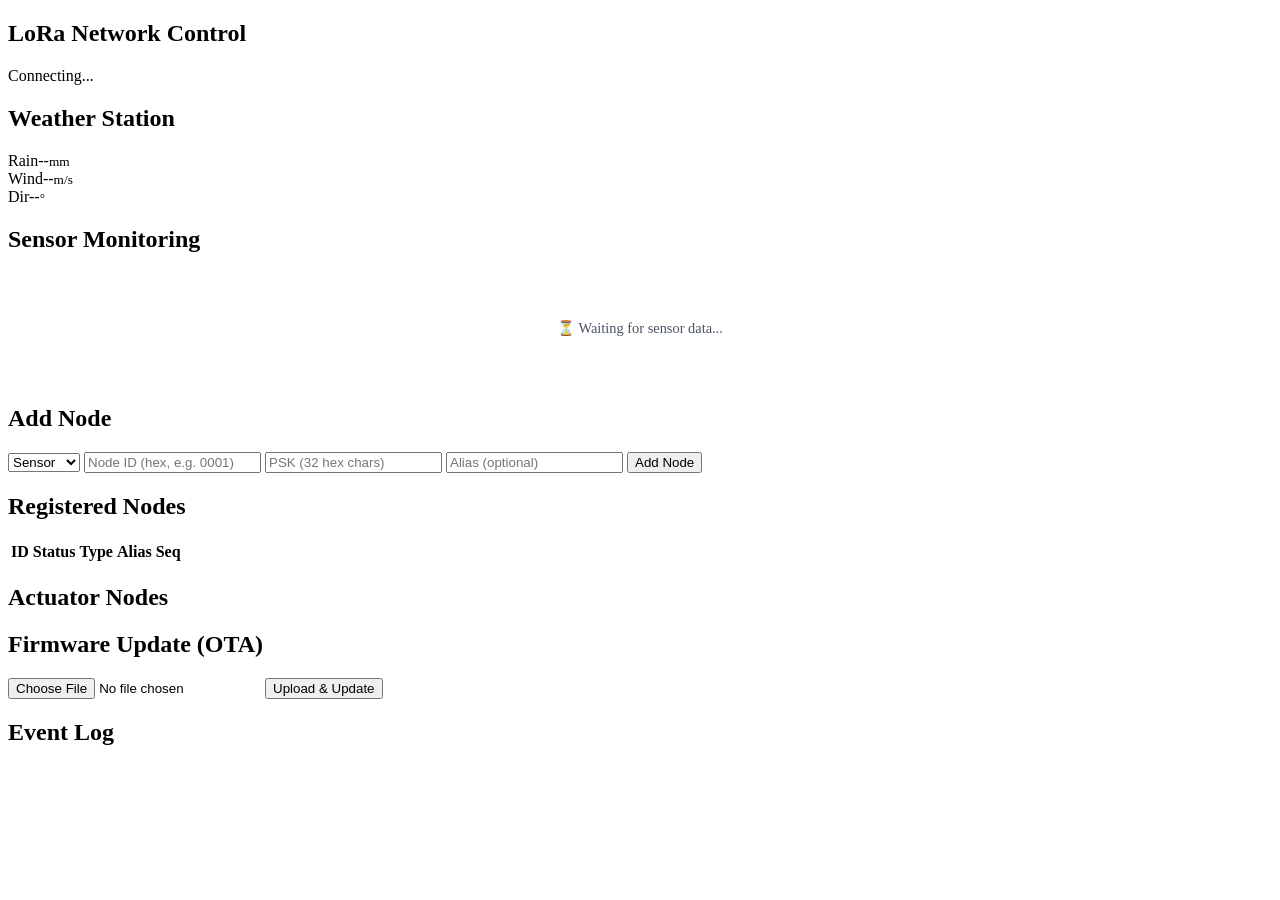
==== data/index.html @ 75453514 "Add remove sensor feature: NodeManager::remove(), WebSocket remove_node handler, dashboard Remove bu" ====
<!DOCTYPE html>
<html lang="en">
<head>
<meta charset="UTF-8">
<meta name="viewport" content="width=device-width, initial-scale=1.0">
<title>LoRa Network Dashboard</title>
<link rel="stylesheet" href="/style.css">
</head>
<body>
<nav>
  <h1>LoRa Network Control</h1>
  <span id="health-status">Connecting...</span>
</nav>
<main>
  <section id="weather">
    <h2>Weather Station</h2>
    <div class="grid-3">
      <div class="card"><label>Rain</label><span id="rain">--</span><small>mm</small></div>
      <div class="card"><label>Wind</label><span id="wind">--</span><small>m/s</small></div>
      <div class="card"><label>Dir</label><span id="wind-dir">--</span><small>°</small></div>
    </div>
  </section>

  <section id="sensors">
    <h2>Sensor Monitoring</h2>
    <div id="sensor-cards"><div id="sensor-placeholder" style="text-align:center;padding:3rem;color:#4a5466;font-size:.9rem">⏳ Waiting for sensor data...</div></div>
  </section>

  <section id="provisioning">
    <h2>Add Node</h2>
    <form id="provision-form">
      <select id="p-type" required>
        <option value="sensor">Sensor</option>
        <option value="actuator">Actuator</option>
      </select>
      <input type="text" id="p-id" placeholder="Node ID (hex, e.g. 0001)" maxlength="4" required>
      <input type="text" id="p-psk" placeholder="PSK (32 hex chars)" maxlength="32" required>
      <input type="text" id="p-alias" placeholder="Alias (optional)" maxlength="16">
      <button type="submit">Add Node</button>
    </form>
    <div id="provision-status"></div>
  </section>

  <section id="registered-nodes">
    <h2>Registered Nodes</h2>
    <table id="nodes-table">
      <thead><tr><th>ID</th><th>Status</th><th>Type</th><th>Alias</th><th>Seq</th><th></th></tr></thead>
      <tbody id="nodes-tbody"></tbody>
    </table>
  </section>

  <section id="actuators">
    <h2>Actuator Nodes</h2>
    <div id="actuator-cards"></div>
  </section>

  <section id="ota">
    <h2>Firmware Update (OTA)</h2>
    <form id="ota-form" enctype="multipart/form-data">
      <input type="file" name="firmware" accept=".bin">
      <button type="submit">Upload & Update</button>
    </form>
    <div id="ota-progress"></div>
  </section>

  <section id="log">
    <h2>Event Log</h2>
    <pre id="log-output"></pre>
  </section>
</main>
<script src="/app.js"></script>
</body>
</html>
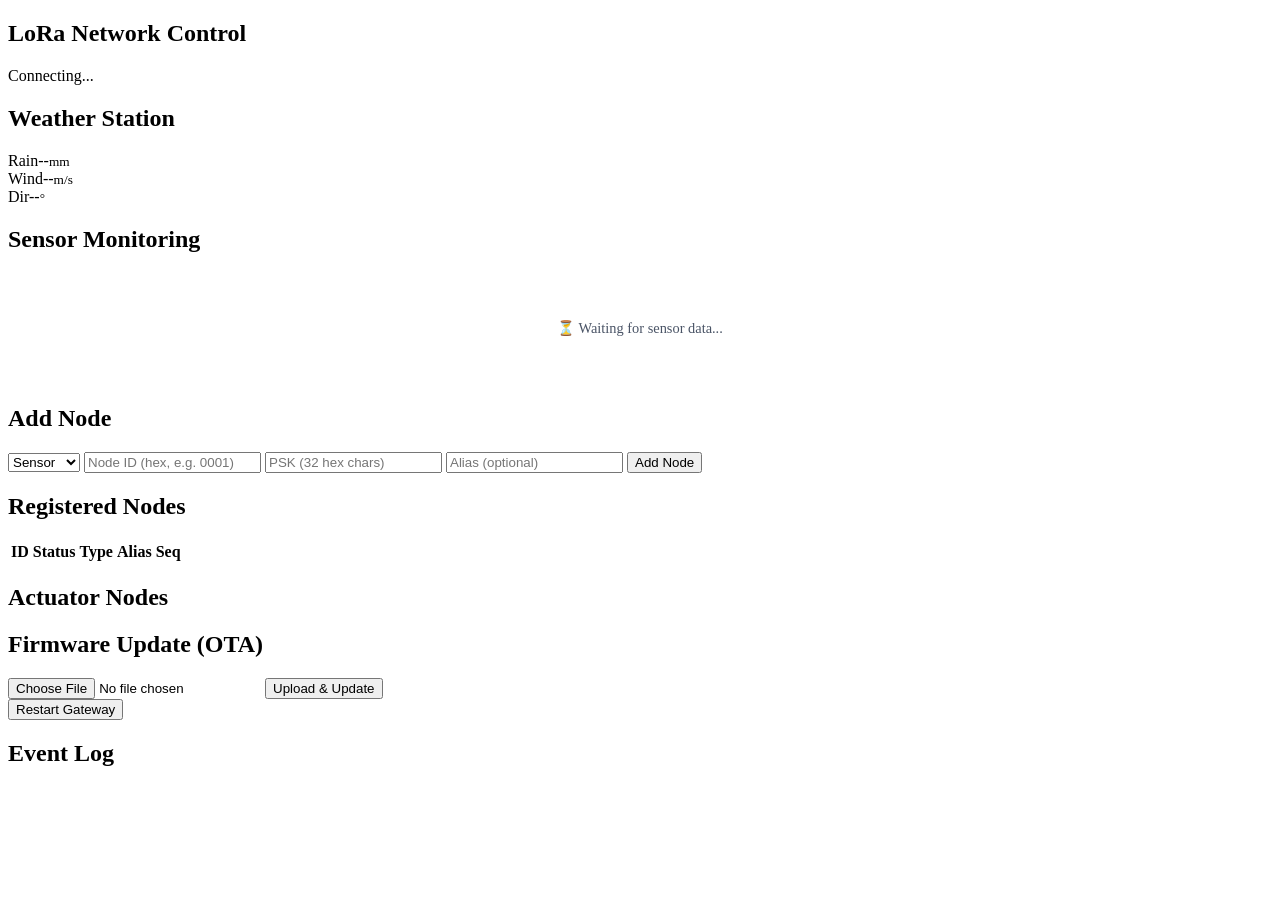
==== commit 3a81a065: "Add restart button, wiring diagram (docs/WIRING.md), battery divider values (100k+100k)" ====
--- a/data/index.html
+++ b/data/index.html
@@ -63,6 +63,10 @@
     <div id="ota-progress"></div>
   </section>
 
+  <section>
+    <button id="restart-btn" onclick="restartGw()">Restart Gateway</button>
+  </section>
+
   <section id="log">
     <h2>Event Log</h2>
     <pre id="log-output"></pre>
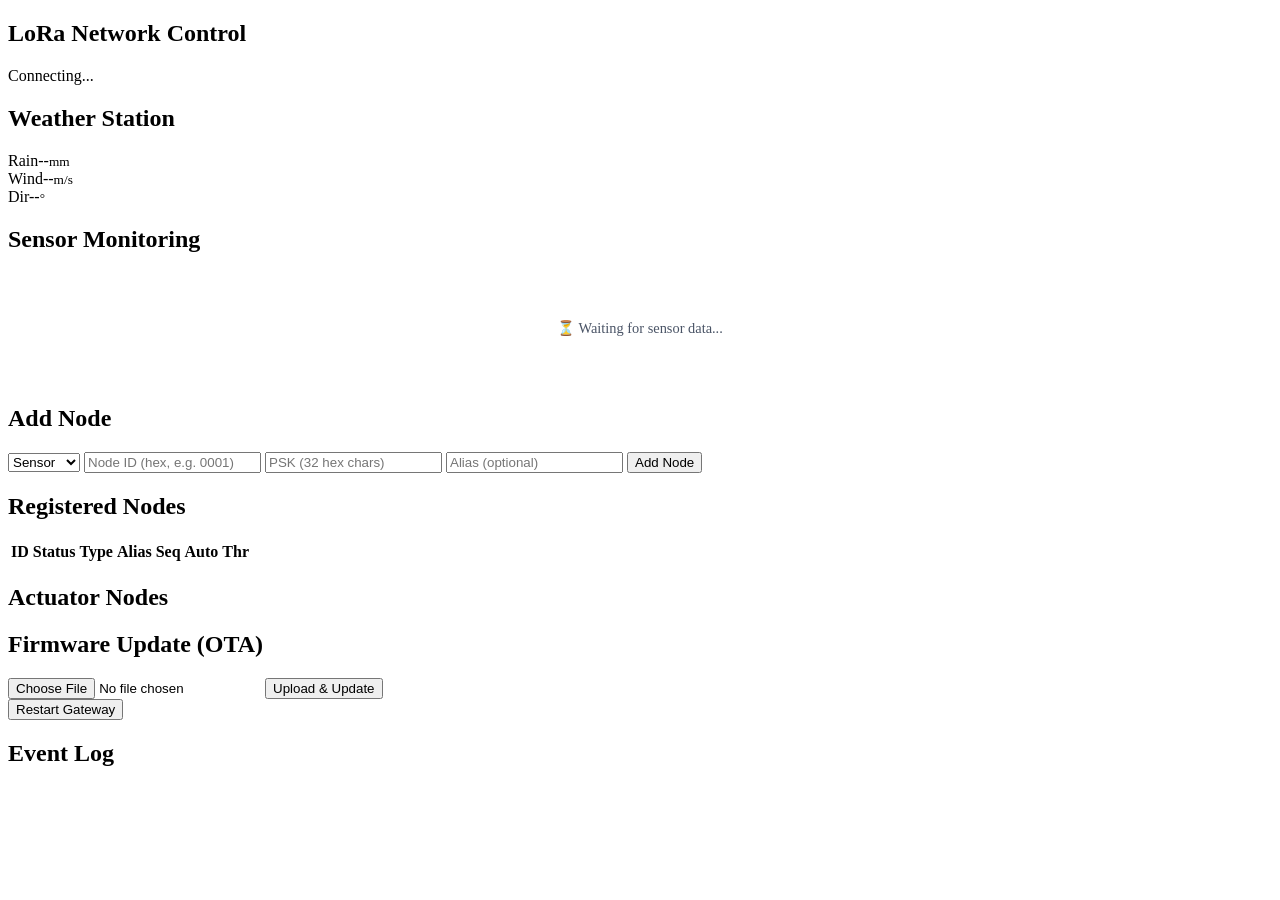
==== commit fd3f23af: "Fix S3 Rx via IRQ register poll, add actuator auto-control (threshold + auto-mode) - ESP32-S3: poll " ====
--- a/data/index.html
+++ b/data/index.html
@@ -44,7 +44,7 @@
   <section id="registered-nodes">
     <h2>Registered Nodes</h2>
     <table id="nodes-table">
-      <thead><tr><th>ID</th><th>Status</th><th>Type</th><th>Alias</th><th>Seq</th><th></th></tr></thead>
+      <thead><tr><th>ID</th><th>Status</th><th>Type</th><th>Alias</th><th>Seq</th><th>Auto</th><th>Thr</th><th></th></tr></thead>
       <tbody id="nodes-tbody"></tbody>
     </table>
   </section>
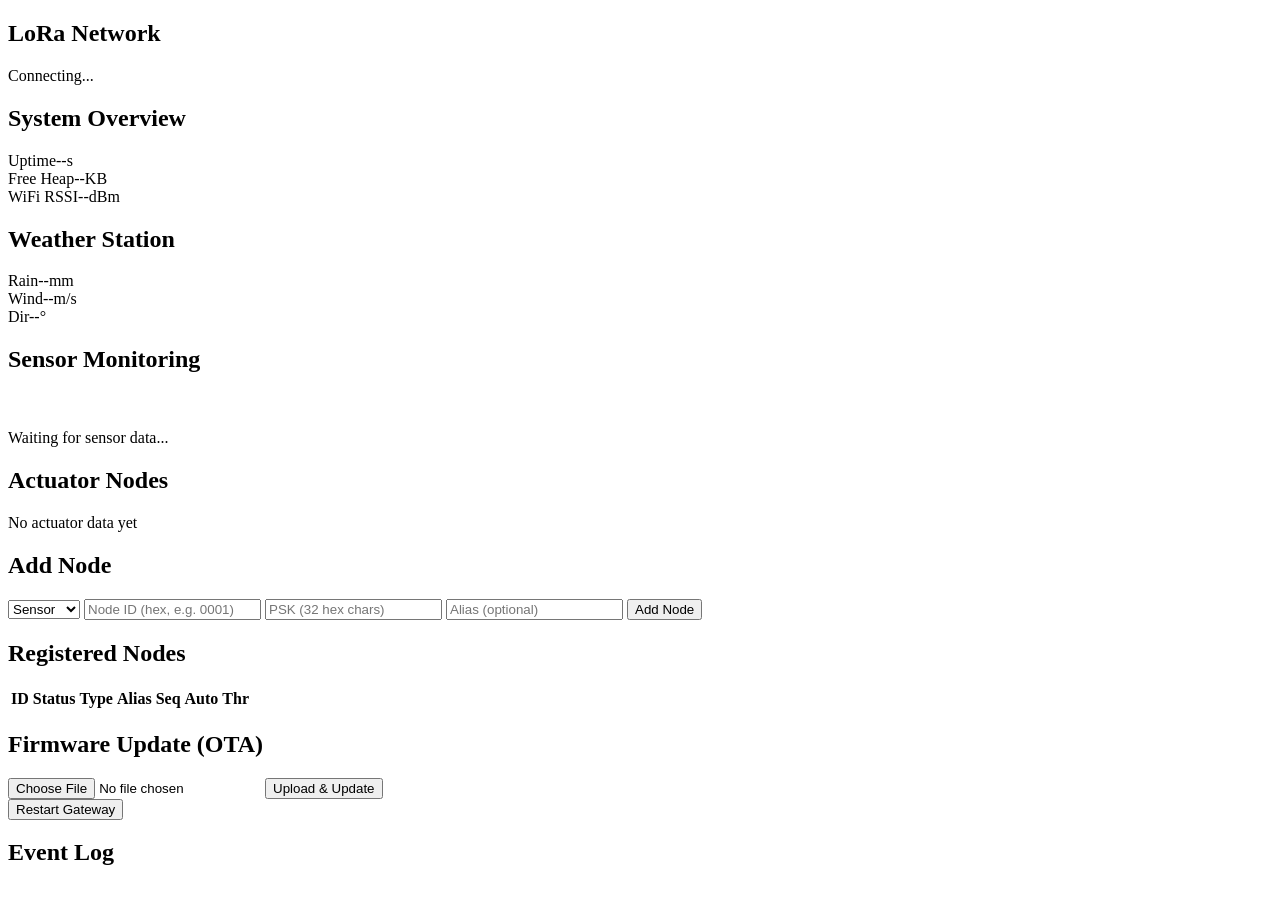
==== commit 24ea06c4: "Refactor: fix bugs, remove dead code, enhance dashboard - Bug: sensor & actuator both used NODE_ID=0" ====
--- a/data/index.html
+++ b/data/index.html
@@ -3,27 +3,44 @@
 <head>
 <meta charset="UTF-8">
 <meta name="viewport" content="width=device-width, initial-scale=1.0">
-<title>LoRa Network Dashboard</title>
+<title>LoRa Network Control</title>
 <link rel="stylesheet" href="/style.css">
 </head>
 <body>
 <nav>
-  <h1>LoRa Network Control</h1>
-  <span id="health-status">Connecting...</span>
+  <h1>LoRa Network</h1>
+  <div id="health-bar">
+    <span id="health-status">Connecting...</span>
+    <span id="clock"></span>
+  </div>
 </nav>
 <main>
+  <section id="summary">
+    <h2>System Overview</h2>
+    <div class="grid-3">
+      <div class="card"><label>Uptime</label><span id="gw-uptime">--</span><span class="unit">s</span></div>
+      <div class="card"><label>Free Heap</label><span id="gw-heap">--</span><span class="unit">KB</span></div>
+      <div class="card"><label>WiFi RSSI</label><span id="gw-rssi">--</span><span class="unit">dBm</span></div>
+    </div>
+  </section>
+
   <section id="weather">
     <h2>Weather Station</h2>
     <div class="grid-3">
-      <div class="card"><label>Rain</label><span id="rain">--</span><small>mm</small></div>
-      <div class="card"><label>Wind</label><span id="wind">--</span><small>m/s</small></div>
-      <div class="card"><label>Dir</label><span id="wind-dir">--</span><small>°</small></div>
+      <div class="card"><label>Rain</label><span id="rain">--</span><span class="unit">mm</span></div>
+      <div class="card"><label>Wind</label><span id="wind">--</span><span class="unit">m/s</span></div>
+      <div class="card"><label>Dir</label><span id="wind-dir">--</span><span class="unit">°</span></div>
     </div>
   </section>
 
   <section id="sensors">
     <h2>Sensor Monitoring</h2>
-    <div id="sensor-cards"><div id="sensor-placeholder" style="text-align:center;padding:3rem;color:#4a5466;font-size:.9rem">⏳ Waiting for sensor data...</div></div>
+    <div id="sensor-cards"><div id="sensor-placeholder" class="empty-state"><span class="spinner"></span><br><br>Waiting for sensor data...</div></div>
+  </section>
+
+  <section id="actuators">
+    <h2>Actuator Nodes</h2>
+    <div id="actuator-cards"><div class="empty-state">No actuator data yet</div></div>
   </section>
 
   <section id="provisioning">
@@ -49,16 +66,11 @@
     </table>
   </section>
 
-  <section id="actuators">
-    <h2>Actuator Nodes</h2>
-    <div id="actuator-cards"></div>
-  </section>
-
   <section id="ota">
     <h2>Firmware Update (OTA)</h2>
     <form id="ota-form" enctype="multipart/form-data">
       <input type="file" name="firmware" accept=".bin">
-      <button type="submit">Upload & Update</button>
+      <button type="submit">Upload &amp; Update</button>
     </form>
     <div id="ota-progress"></div>
   </section>
@@ -72,6 +84,7 @@
     <pre id="log-output"></pre>
   </section>
 </main>
+<div id="toast-container" class="toast-container"></div>
 <script src="/app.js"></script>
 </body>
 </html>
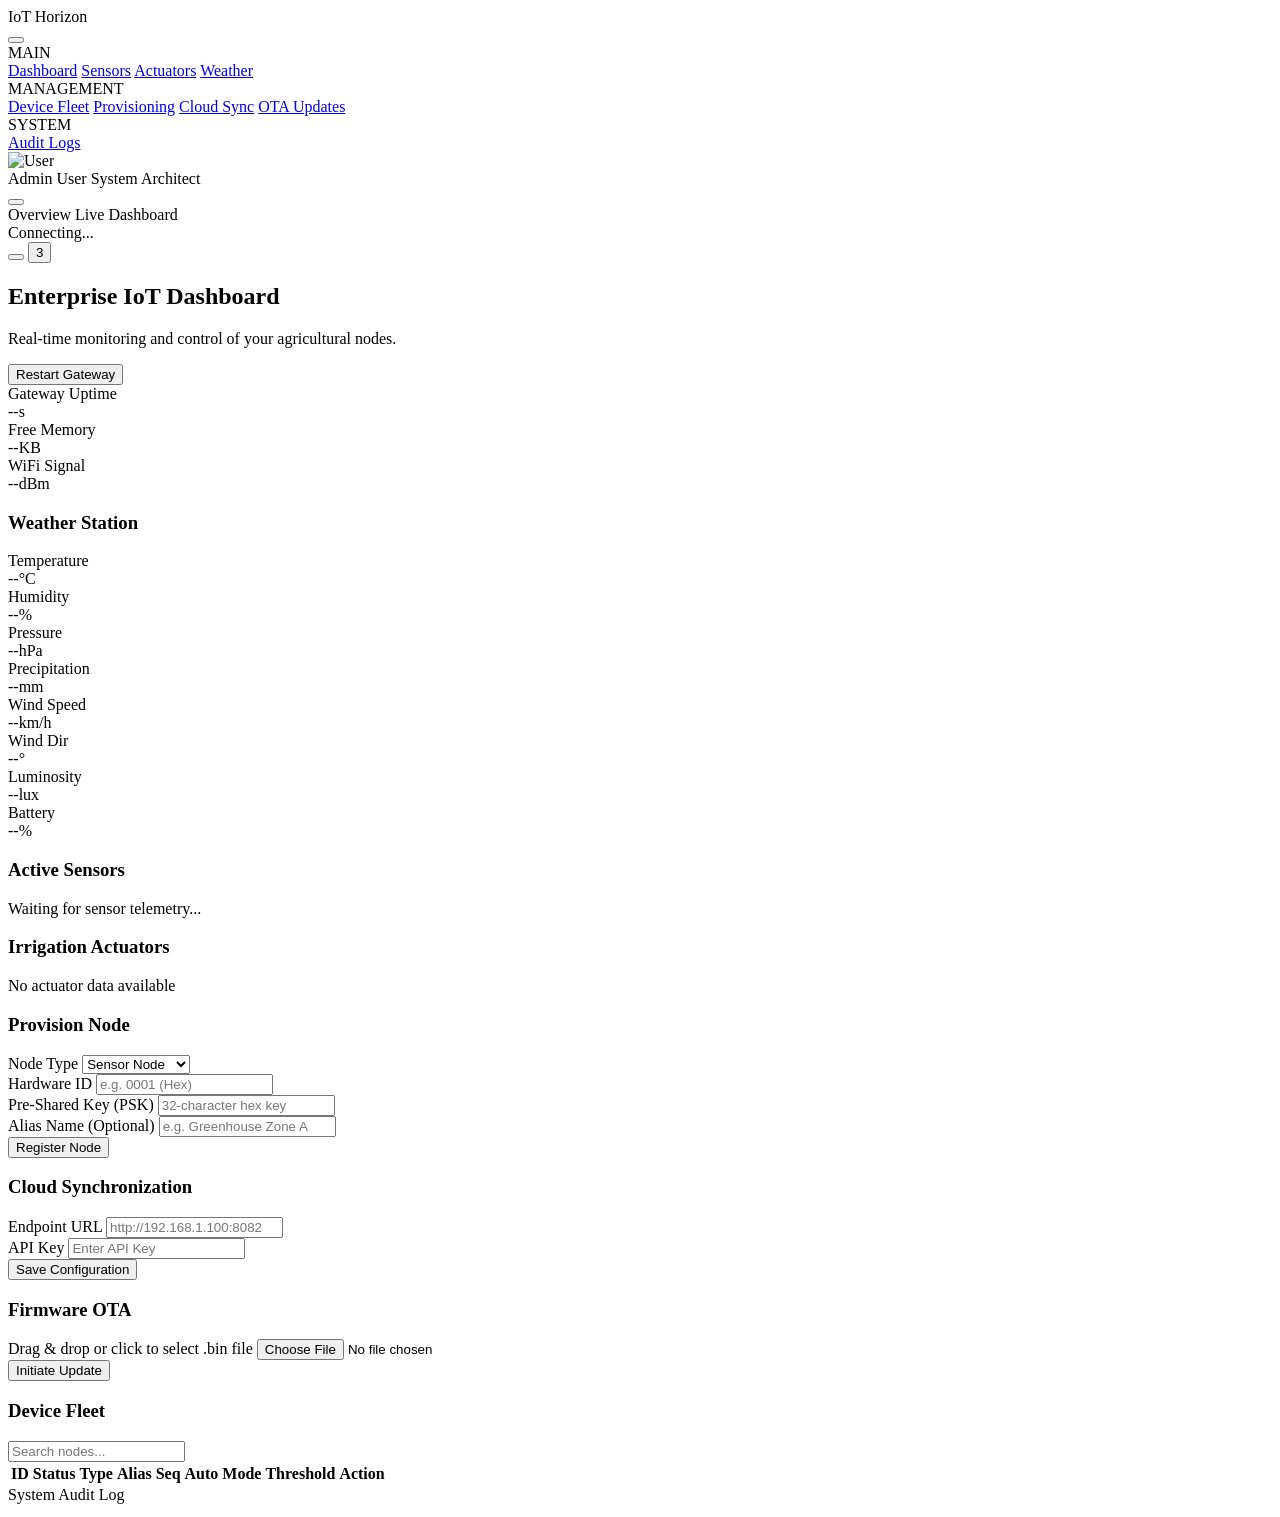
==== commit b3ea6f36: "Initial commit: LoRa multi-node IoT gateway with WiFiManager, dashboard, weather station, and cloud " ====
--- a/data/index.html
+++ b/data/index.html
@@ -1,90 +1,390 @@
 <!DOCTYPE html>
-<html lang="en">
+<html lang="en" data-theme="system">
+
 <head>
-<meta charset="UTF-8">
-<meta name="viewport" content="width=device-width, initial-scale=1.0">
-<title>LoRa Network Control</title>
-<link rel="stylesheet" href="/style.css">
+  <meta charset="UTF-8">
+  <meta name="viewport" content="width=device-width, initial-scale=1.0">
+  <title>IoT Horizon | LoRa Enterprise</title>
+  <link rel="preconnect" href="https://fonts.googleapis.com">
+  <link rel="preconnect" href="https://fonts.gstatic.com" crossorigin>
+  <link
+    href="https://fonts.googleapis.com/css2?family=Inter:wght@400;500;600;700&family=JetBrains+Mono:wght@400;500&display=swap"
+    rel="stylesheet">
+  <script src="https://unpkg.com/lucide@latest"></script>
+  <link rel="stylesheet" href="/style.css">
 </head>
+
 <body>
-<nav>
-  <h1>LoRa Network</h1>
-  <div id="health-bar">
-    <span id="health-status">Connecting...</span>
-    <span id="clock"></span>
+
+  <div class="app-layout">
+    <aside class="sidebar" id="sidebar">
+      <div class="sidebar-header">
+        <div class="logo">
+          <i data-lucide="radio-tower" class="logo-icon"></i>
+          <span class="logo-text">IoT Horizon</span>
+        </div>
+        <button class="icon-btn mobile-close" id="sidebar-close">
+          <i data-lucide="x"></i>
+        </button>
+      </div>
+
+      <div class="sidebar-nav">
+        <div class="nav-section">MAIN</div>
+        <a href="#summary" class="nav-item active"><i data-lucide="layout-dashboard"></i><span>Dashboard</span></a>
+        <a href="#sensors" class="nav-item"><i data-lucide="cpu"></i><span>Sensors</span></a>
+        <a href="#actuators" class="nav-item"><i data-lucide="droplets"></i><span>Actuators</span></a>
+        <a href="#weather" class="nav-item"><i data-lucide="cloud-rain"></i><span>Weather</span></a>
+
+        <div class="nav-section">MANAGEMENT</div>
+        <a href="#registered-nodes" class="nav-item"><i data-lucide="server"></i><span>Device Fleet</span></a>
+        <a href="#provisioning" class="nav-item"><i data-lucide="plus-circle"></i><span>Provisioning</span></a>
+        <a href="#cloud-config" class="nav-item"><i data-lucide="cloud"></i><span>Cloud Sync</span></a>
+        <a href="#ota" class="nav-item"><i data-lucide="download-cloud"></i><span>OTA Updates</span></a>
+
+        <div class="nav-section">SYSTEM</div>
+        <a href="#log" class="nav-item"><i data-lucide="terminal-square"></i><span>Audit Logs</span></a>
+      </div>
+
+      <div class="sidebar-footer">
+        <div class="user-profile">
+          <img src="https://ui-avatars.com/api/?name=Admin+User&background=58a6ff&color=fff" alt="User" class="avatar">
+          <div class="user-info">
+            <span class="user-name">Admin User</span>
+            <span class="user-role">System Architect</span>
+          </div>
+        </div>
+      </div>
+    </aside>
+
+    <div class="main-wrapper">
+      <header class="topbar">
+        <div class="topbar-left">
+          <button class="icon-btn" id="sidebar-toggle">
+            <i data-lucide="menu"></i>
+          </button>
+          <div class="breadcrumb">
+            <span>Overview</span>
+            <i data-lucide="chevron-right"></i>
+            <span class="current">Live Dashboard</span>
+          </div>
+        </div>
+
+        <div class="topbar-right">
+          <div id="health-bar" class="status-pill">
+            <i data-lucide="activity"></i>
+            <span id="health-status">Connecting...</span>
+          </div>
+          <div class="status-pill clock-pill">
+            <i data-lucide="clock"></i>
+            <span id="clock"></span>
+          </div>
+          <div class="divider"></div>
+          <button class="icon-btn theme-toggle" id="theme-btn" title="Toggle Theme">
+            <i data-lucide="sun" class="sun-icon"></i>
+            <i data-lucide="moon" class="moon-icon"></i>
+          </button>
+          <button class="icon-btn notification-btn">
+            <i data-lucide="bell"></i>
+            <span class="badge">3</span>
+          </button>
+        </div>
+      </header>
+
+      <main class="content">
+        <div class="page-header">
+          <div>
+            <h2>Enterprise IoT Dashboard</h2>
+            <p class="subtitle">Real-time monitoring and control of your agricultural nodes.</p>
+          </div>
+          <button id="restart-btn" class="btn-danger" onclick="restartGw()">
+            <i data-lucide="power"></i> Restart Gateway
+          </button>
+        </div>
+
+        <section id="summary">
+          <div class="kpi-grid">
+            <div class="kpi-card">
+              <div class="kpi-icon blue"><i data-lucide="activity"></i></div>
+              <div class="kpi-data">
+                <label>Gateway Uptime</label>
+                <div class="kpi-value"><span id="gw-uptime">--</span><span class="unit">s</span></div>
+              </div>
+            </div>
+            <div class="kpi-card">
+              <div class="kpi-icon green"><i data-lucide="database"></i></div>
+              <div class="kpi-data">
+                <label>Free Memory</label>
+                <div class="kpi-value"><span id="gw-heap">--</span><span class="unit">KB</span></div>
+              </div>
+            </div>
+            <div class="kpi-card">
+              <div class="kpi-icon purple"><i data-lucide="wifi"></i></div>
+              <div class="kpi-data">
+                <label>WiFi Signal</label>
+                <div class="kpi-value"><span id="gw-rssi">--</span><span class="unit">dBm</span></div>
+              </div>
+            </div>
+          </div>
+        </section>
+
+        <section id="weather">
+          <div class="section-title">
+            <h3><i data-lucide="cloud-sun"></i> Weather Station</h3>
+          </div>
+          <div class="kpi-grid">
+            <div class="kpi-card">
+              <div class="kpi-icon orange"><i data-lucide="thermometer"></i></div>
+              <div class="kpi-data">
+                <label>Temperature</label>
+                <div class="kpi-value"><span id="w-temp">--</span><span class="unit">°C</span></div>
+              </div>
+            </div>
+            <div class="kpi-card">
+              <div class="kpi-icon cyan"><i data-lucide="droplets"></i></div>
+              <div class="kpi-data">
+                <label>Humidity</label>
+                <div class="kpi-value"><span id="w-hum">--</span><span class="unit">%</span></div>
+              </div>
+            </div>
+            <div class="kpi-card">
+              <div class="kpi-icon purple"><i data-lucide="gauge"></i></div>
+              <div class="kpi-data">
+                <label>Pressure</label>
+                <div class="kpi-value"><span id="w-pres">--</span><span class="unit">hPa</span></div>
+              </div>
+            </div>
+            <div class="kpi-card">
+              <div class="kpi-icon blue"><i data-lucide="umbrella"></i></div>
+              <div class="kpi-data">
+                <label>Precipitation</label>
+                <div class="kpi-value"><span id="rain">--</span><span class="unit">mm</span></div>
+              </div>
+            </div>
+            <div class="kpi-card">
+              <div class="kpi-icon teal"><i data-lucide="wind"></i></div>
+              <div class="kpi-data">
+                <label>Wind Speed</label>
+                <div class="kpi-value"><span id="wind">--</span><span class="unit">km/h</span></div>
+              </div>
+            </div>
+            <div class="kpi-card">
+              <div class="kpi-icon indigo"><i data-lucide="compass"></i></div>
+              <div class="kpi-data">
+                <label>Wind Dir</label>
+                <div class="kpi-value"><span id="wind-dir">--</span><span class="unit">°</span></div>
+              </div>
+            </div>
+            <div class="kpi-card">
+              <div class="kpi-icon yellow"><i data-lucide="sun"></i></div>
+              <div class="kpi-data">
+                <label>Luminosity</label>
+                <div class="kpi-value"><span id="w-lux">--</span><span class="unit">lux</span></div>
+              </div>
+            </div>
+            <div class="kpi-card">
+              <div class="kpi-icon green"><i data-lucide="battery-charging"></i></div>
+              <div class="kpi-data">
+                <label>Battery</label>
+                <div class="kpi-value"><span id="w-bat">--</span><span class="unit">%</span></div>
+              </div>
+            </div>
+          </div>
+        </section>
+
+        <div class="node-sections-wrapper">
+          <section id="sensors">
+            <div class="section-title">
+              <h3><i data-lucide="cpu"></i> Active Sensors</h3>
+            </div>
+            <div id="sensor-cards">
+              <div id="sensor-placeholder" class="empty-state">
+                <i data-lucide="radio-receiver" class="pulse-icon"></i>
+                <p>Waiting for sensor telemetry...</p>
+              </div>
+            </div>
+          </section>
+
+          <section id="actuators">
+            <div class="section-title">
+              <h3><i data-lucide="droplet"></i> Irrigation Actuators</h3>
+            </div>
+            <div id="actuator-cards">
+              <div class="empty-state">
+                <i data-lucide="power-off"></i>
+                <p>No actuator data available</p>
+              </div>
+            </div>
+          </section>
+        </div>
+
+        <div class="management-grid">
+          <div class="left-col">
+            <section id="provisioning" class="panel">
+              <div class="panel-header">
+                <h3><i data-lucide="plus-square"></i> Provision Node</h3>
+              </div>
+              <div class="panel-body">
+                <form id="provision-form" class="modern-form">
+                  <div class="form-group">
+                    <label>Node Type</label>
+                    <select id="p-type" required>
+                      <option value="sensor">Sensor Node</option>
+                      <option value="actuator">Actuator Node</option>
+                    </select>
+                  </div>
+                  <div class="form-group">
+                    <label>Hardware ID</label>
+                    <input type="text" id="p-id" placeholder="e.g. 0001 (Hex)" maxlength="4" required>
+                  </div>
+                  <div class="form-group full-width">
+                    <label>Pre-Shared Key (PSK)</label>
+                    <input type="text" id="p-psk" placeholder="32-character hex key" maxlength="32" required>
+                  </div>
+                  <div class="form-group full-width">
+                    <label>Alias Name (Optional)</label>
+                    <input type="text" id="p-alias" placeholder="e.g. Greenhouse Zone A" maxlength="16">
+                  </div>
+                  <div class="form-actions full-width">
+                    <button type="submit" class="btn-primary">Register Node</button>
+                    <div id="provision-status" class="status-msg"></div>
+                  </div>
+                </form>
+              </div>
+            </section>
+
+            <section id="cloud-config" class="panel">
+              <div class="panel-header">
+                <h3><i data-lucide="cloud"></i> Cloud Synchronization</h3>
+              </div>
+              <div class="panel-body">
+                <form id="cloud-form" class="modern-form">
+                  <div class="form-group full-width">
+                    <label>Endpoint URL</label>
+                    <input type="url" id="c-url" placeholder="http://192.168.1.100:8082" required>
+                  </div>
+                  <div class="form-group full-width">
+                    <label>API Key</label>
+                    <input type="password" id="c-apikey" placeholder="Enter API Key" required>
+                  </div>
+                  <div class="form-actions full-width">
+                    <button type="submit" class="btn-secondary">Save Configuration</button>
+                    <div id="cloud-status" class="status-msg"></div>
+                  </div>
+                </form>
+              </div>
+            </section>
+
+            <section id="ota" class="panel">
+              <div class="panel-header">
+                <h3><i data-lucide="download-cloud"></i> Firmware OTA</h3>
+              </div>
+              <div class="panel-body">
+                <form id="ota-form" enctype="multipart/form-data" class="modern-form file-form">
+                  <div class="file-upload-wrapper">
+                    <i data-lucide="upload-cloud"></i>
+                    <span>Drag & drop or click to select .bin file</span>
+                    <input type="file" name="firmware" accept=".bin" required>
+                  </div>
+                  <div class="form-actions">
+                    <button type="submit" class="btn-secondary">Initiate Update</button>
+                    <div id="ota-progress" class="status-msg"></div>
+                  </div>
+                </form>
+              </div>
+            </section>
+          </div>
+
+          <div class="right-col">
+            <section id="registered-nodes" class="panel table-panel">
+              <div class="panel-header">
+                <h3><i data-lucide="server"></i> Device Fleet</h3>
+                <div class="search-box">
+                  <i data-lucide="search"></i>
+                  <input type="text" placeholder="Search nodes...">
+                </div>
+              </div>
+              <div class="table-responsive">
+                <table id="nodes-table" class="modern-table">
+                  <thead>
+                    <tr>
+                      <th>ID</th>
+                      <th>Status</th>
+                      <th>Type</th>
+                      <th>Alias</th>
+                      <th>Seq</th>
+                      <th>Auto Mode</th>
+                      <th>Threshold</th>
+                      <th>Action</th>
+                    </tr>
+                  </thead>
+                  <tbody id="nodes-tbody"></tbody>
+                </table>
+              </div>
+            </section>
+
+            <section id="log" class="panel terminal-panel">
+              <div class="terminal-header">
+                <div class="dots"><span></span><span></span><span></span></div>
+                <div class="terminal-title">System Audit Log</div>
+                <div class="terminal-actions"><i data-lucide="copy"></i></div>
+              </div>
+              <pre id="log-output" class="terminal-body"></pre>
+            </section>
+          </div>
+        </div>
+
+      </main>
+    </div>
   </div>
-</nav>
-<main>
-  <section id="summary">
-    <h2>System Overview</h2>
-    <div class="grid-3">
-      <div class="card"><label>Uptime</label><span id="gw-uptime">--</span><span class="unit">s</span></div>
-      <div class="card"><label>Free Heap</label><span id="gw-heap">--</span><span class="unit">KB</span></div>
-      <div class="card"><label>WiFi RSSI</label><span id="gw-rssi">--</span><span class="unit">dBm</span></div>
-    </div>
-  </section>
-
-  <section id="weather">
-    <h2>Weather Station</h2>
-    <div class="grid-3">
-      <div class="card"><label>Rain</label><span id="rain">--</span><span class="unit">mm</span></div>
-      <div class="card"><label>Wind</label><span id="wind">--</span><span class="unit">m/s</span></div>
-      <div class="card"><label>Dir</label><span id="wind-dir">--</span><span class="unit">°</span></div>
-    </div>
-  </section>
-
-  <section id="sensors">
-    <h2>Sensor Monitoring</h2>
-    <div id="sensor-cards"><div id="sensor-placeholder" class="empty-state"><span class="spinner"></span><br><br>Waiting for sensor data...</div></div>
-  </section>
-
-  <section id="actuators">
-    <h2>Actuator Nodes</h2>
-    <div id="actuator-cards"><div class="empty-state">No actuator data yet</div></div>
-  </section>
-
-  <section id="provisioning">
-    <h2>Add Node</h2>
-    <form id="provision-form">
-      <select id="p-type" required>
-        <option value="sensor">Sensor</option>
-        <option value="actuator">Actuator</option>
-      </select>
-      <input type="text" id="p-id" placeholder="Node ID (hex, e.g. 0001)" maxlength="4" required>
-      <input type="text" id="p-psk" placeholder="PSK (32 hex chars)" maxlength="32" required>
-      <input type="text" id="p-alias" placeholder="Alias (optional)" maxlength="16">
-      <button type="submit">Add Node</button>
-    </form>
-    <div id="provision-status"></div>
-  </section>
-
-  <section id="registered-nodes">
-    <h2>Registered Nodes</h2>
-    <table id="nodes-table">
-      <thead><tr><th>ID</th><th>Status</th><th>Type</th><th>Alias</th><th>Seq</th><th>Auto</th><th>Thr</th><th></th></tr></thead>
-      <tbody id="nodes-tbody"></tbody>
-    </table>
-  </section>
-
-  <section id="ota">
-    <h2>Firmware Update (OTA)</h2>
-    <form id="ota-form" enctype="multipart/form-data">
-      <input type="file" name="firmware" accept=".bin">
-      <button type="submit">Upload &amp; Update</button>
-    </form>
-    <div id="ota-progress"></div>
-  </section>
-
-  <section>
-    <button id="restart-btn" onclick="restartGw()">Restart Gateway</button>
-  </section>
-
-  <section id="log">
-    <h2>Event Log</h2>
-    <pre id="log-output"></pre>
-  </section>
-</main>
-<div id="toast-container" class="toast-container"></div>
-<script src="/app.js"></script>
+
+  <div id="toast-container" class="toast-container"></div>
+
+  <script src="/app.js"></script>
+
+  <script>
+    // Initialize Icons
+    lucide.createIcons();
+
+    // Theme Management
+    const themeBtn = document.getElementById('theme-btn');
+    const htmlEl = document.documentElement;
+
+    function applyTheme(theme) {
+      if (theme === 'system') {
+        const systemTheme = window.matchMedia('(prefers-color-scheme: dark)').matches ? 'dark' : 'light';
+        htmlEl.setAttribute('data-theme', systemTheme);
+      } else {
+        htmlEl.setAttribute('data-theme', theme);
+      }
+      localStorage.setItem('iot-theme', theme);
+    }
+
+    const savedTheme = localStorage.getItem('iot-theme') || 'system';
+    applyTheme(savedTheme);
+
+    themeBtn.addEventListener('click', () => {
+      const current = htmlEl.getAttribute('data-theme');
+      applyTheme(current === 'dark' ? 'light' : 'dark');
+    });
+
+    // Sidebar Mobile Toggle
+    const sidebar = document.getElementById('sidebar');
+    const sidebarToggle = document.getElementById('sidebar-toggle');
+    const sidebarClose = document.getElementById('sidebar-close');
+
+    sidebarToggle.addEventListener('click', () => sidebar.classList.add('open'));
+    sidebarClose.addEventListener('click', () => sidebar.classList.remove('open'));
+
+    // Highlight active nav item on scroll
+    const navItems = document.querySelectorAll('.nav-item');
+    navItems.forEach(item => {
+      item.addEventListener('click', () => {
+        document.querySelector('.nav-item.active').classList.remove('active');
+        item.classList.add('active');
+        if (window.innerWidth <= 768) sidebar.classList.remove('open');
+      });
+    });
+  </script>
 </body>
-</html>
+
+</html>
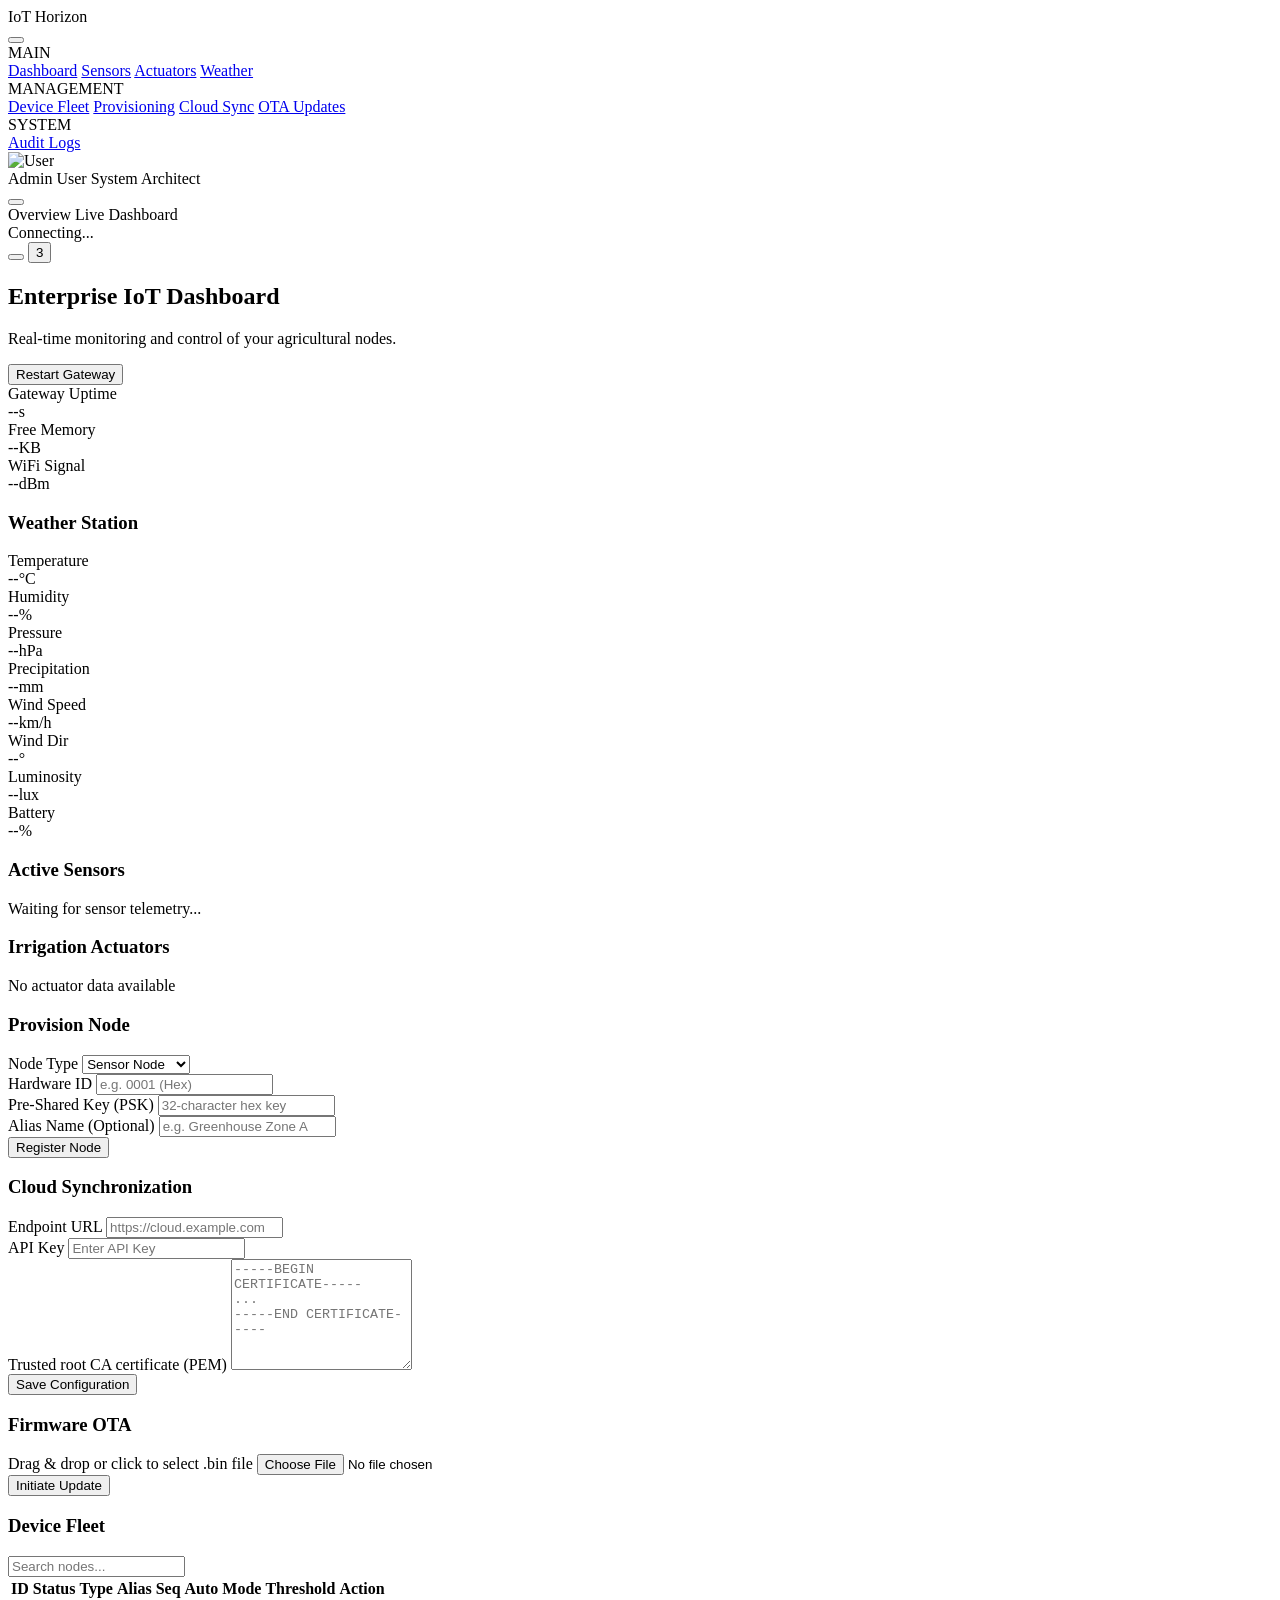
==== commit 5b684730: "publish ESP32-S3 gateway and LoRa nodes" ====
--- a/data/index.html
+++ b/data/index.html
@@ -260,11 +260,15 @@
                 <form id="cloud-form" class="modern-form">
                   <div class="form-group full-width">
                     <label>Endpoint URL</label>
-                    <input type="url" id="c-url" placeholder="http://192.168.1.100:8082" required>
+                    <input type="url" id="c-url" placeholder="https://cloud.example.com" required>
                   </div>
                   <div class="form-group full-width">
                     <label>API Key</label>
-                    <input type="password" id="c-apikey" placeholder="Enter API Key" required>
+                    <input type="password" id="c-apikey" placeholder="Enter API Key">
+                  </div>
+                  <div class="form-group full-width">
+                    <label>Trusted root CA certificate (PEM)</label>
+                    <textarea id="c-cacert" rows="7" placeholder="-----BEGIN CERTIFICATE-----&#10;...&#10;-----END CERTIFICATE-----"></textarea>
                   </div>
                   <div class="form-actions full-width">
                     <button type="submit" class="btn-secondary">Save Configuration</button>
@@ -387,4 +391,4 @@
   </script>
 </body>
 
-</html>+</html>
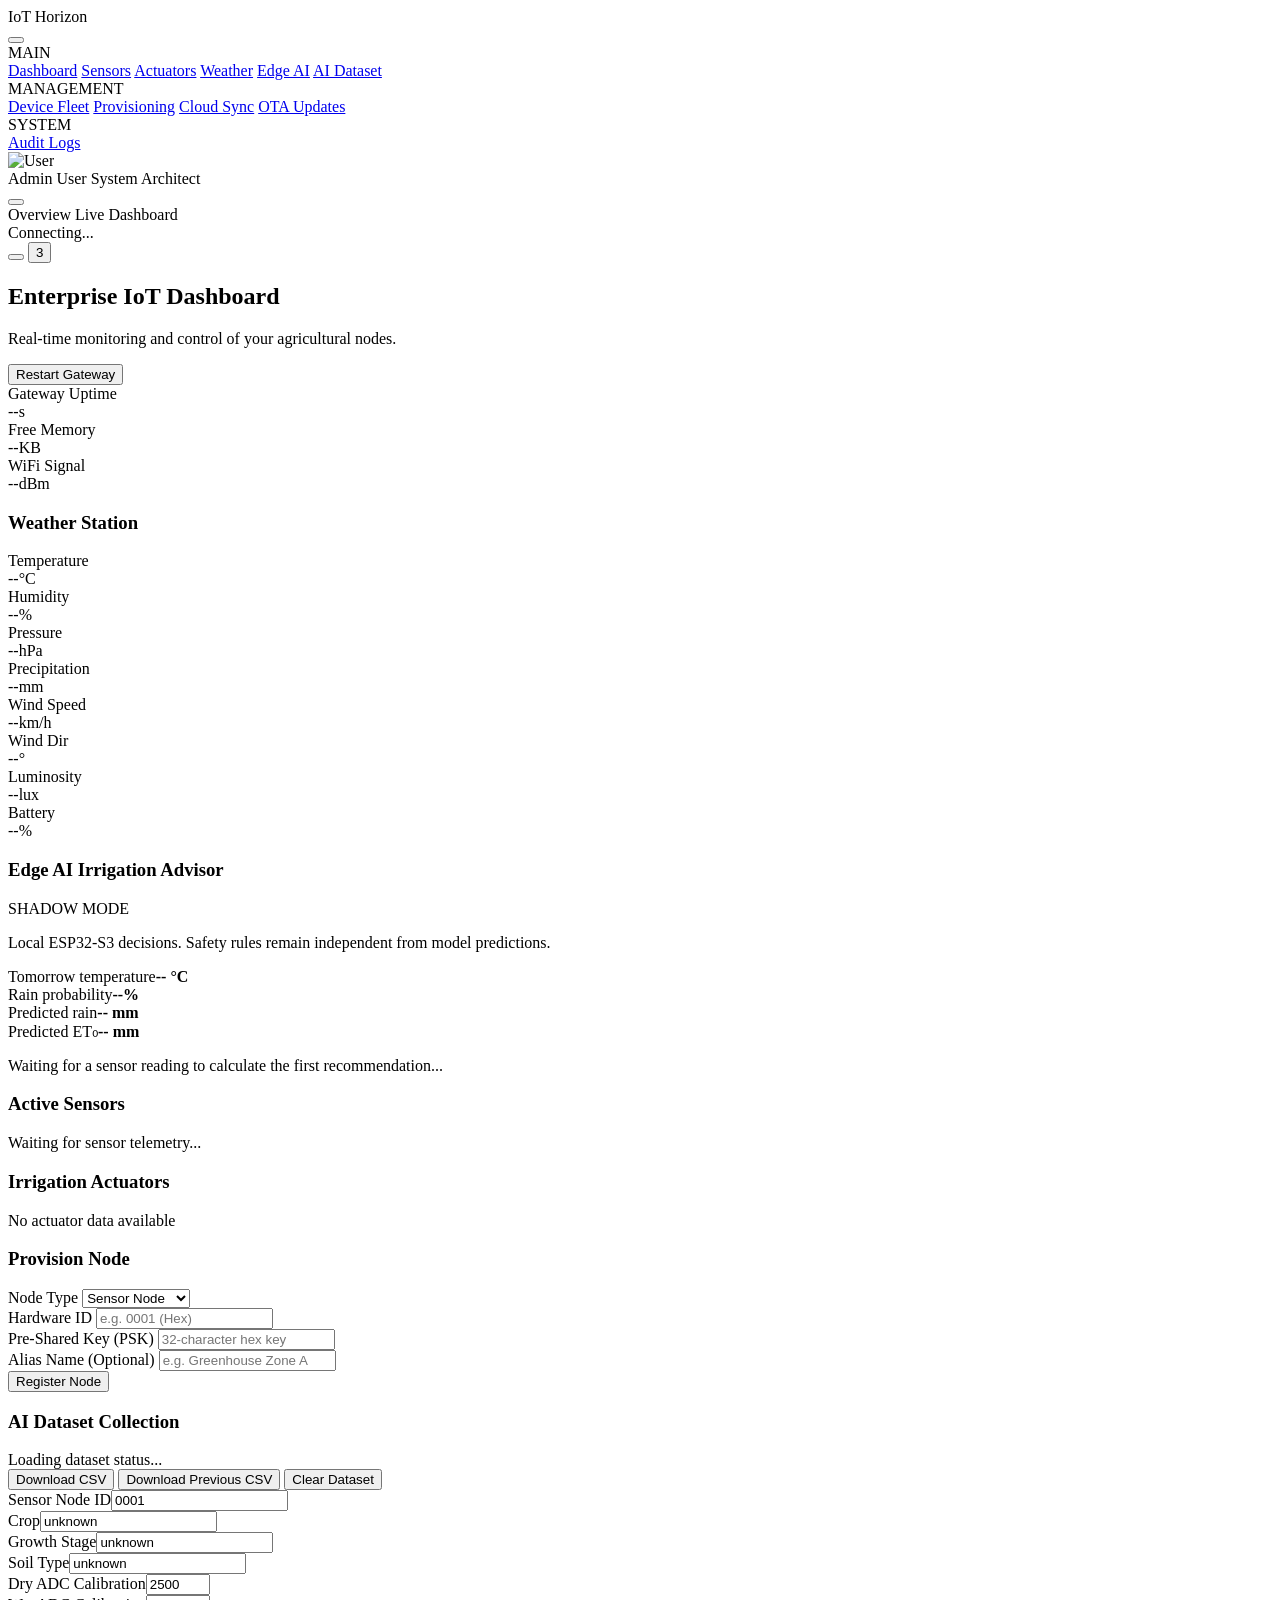
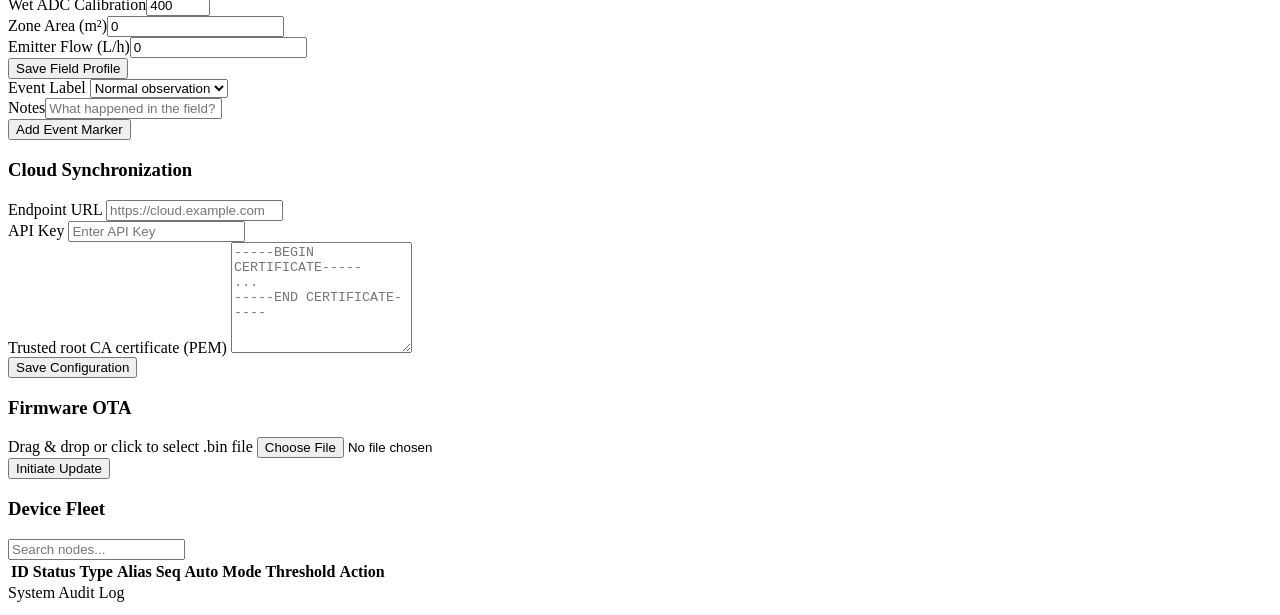
==== commit e9de3b95: "feat: publish complete AMR LoRa irrigation platform Include the ESP32-S3 central gateway, LoRa senso" ====
--- a/data/index.html
+++ b/data/index.html
@@ -34,6 +34,8 @@
         <a href="#sensors" class="nav-item"><i data-lucide="cpu"></i><span>Sensors</span></a>
         <a href="#actuators" class="nav-item"><i data-lucide="droplets"></i><span>Actuators</span></a>
         <a href="#weather" class="nav-item"><i data-lucide="cloud-rain"></i><span>Weather</span></a>
+        <a href="#edge-ai" class="nav-item"><i data-lucide="brain-circuit"></i><span>Edge AI</span></a>
+        <a href="#data-collection" class="nav-item"><i data-lucide="brain-circuit"></i><span>AI Dataset</span></a>
 
         <div class="nav-section">MANAGEMENT</div>
         <a href="#registered-nodes" class="nav-item"><i data-lucide="server"></i><span>Device Fleet</span></a>
@@ -191,6 +193,26 @@
           </div>
         </section>
 
+        <section id="edge-ai" class="edge-ai-section">
+          <div class="section-title ai-section-title">
+            <h3><i data-lucide="brain-circuit"></i> Edge AI Irrigation Advisor</h3>
+            <span id="ai-mode" class="ai-mode shadow">SHADOW MODE</span>
+          </div>
+          <p class="ai-explainer">Local ESP32-S3 decisions. Safety rules remain independent from model predictions.</p>
+          <div class="ai-forecast-grid">
+            <div class="ai-forecast-card"><label>Tomorrow temperature</label><strong><span id="ai-f-temp">--</span> °C</strong></div>
+            <div class="ai-forecast-card"><label>Rain probability</label><strong><span id="ai-f-rain-p">--</span>%</strong></div>
+            <div class="ai-forecast-card"><label>Predicted rain</label><strong><span id="ai-f-rain">--</span> mm</strong></div>
+            <div class="ai-forecast-card"><label>Predicted ET₀</label><strong><span id="ai-f-et0">--</span> mm</strong></div>
+          </div>
+          <div id="ai-zone-cards" class="ai-zone-grid">
+            <div id="ai-placeholder" class="empty-state">
+              <i data-lucide="scan-search" class="pulse-icon"></i>
+              <p>Waiting for a sensor reading to calculate the first recommendation...</p>
+            </div>
+          </div>
+        </section>
+
         <div class="node-sections-wrapper">
           <section id="sensors">
             <div class="section-title">
@@ -248,6 +270,51 @@
                     <button type="submit" class="btn-primary">Register Node</button>
                     <div id="provision-status" class="status-msg"></div>
                   </div>
+                </form>
+              </div>
+            </section>
+
+            <section id="data-collection" class="panel">
+              <div class="panel-header">
+                <h3><i data-lucide="brain-circuit"></i> AI Dataset Collection</h3>
+              </div>
+              <div class="panel-body">
+                <div id="dataset-status" class="status-msg">Loading dataset status...</div>
+                <div class="form-actions full-width">
+                  <button type="button" id="dataset-download" class="btn-secondary">Download CSV</button>
+                  <button type="button" id="dataset-download-archive" class="btn-secondary">Download Previous CSV</button>
+                  <button type="button" id="dataset-clear" class="btn-danger">Clear Dataset</button>
+                </div>
+
+                <form id="field-config-form" class="modern-form">
+                  <div class="form-group"><label>Sensor Node ID</label><input id="fc-node" value="0001" maxlength="4" required></div>
+                  <div class="form-group"><label>Crop</label><input id="fc-crop" value="unknown" maxlength="23" required></div>
+                  <div class="form-group"><label>Growth Stage</label><input id="fc-stage" value="unknown" maxlength="23" required></div>
+                  <div class="form-group"><label>Soil Type</label><input id="fc-soil" value="unknown" maxlength="23" required></div>
+                  <div class="form-group"><label>Dry ADC Calibration</label><input type="number" id="fc-dry" min="0" max="4095" value="2500" required></div>
+                  <div class="form-group"><label>Wet ADC Calibration</label><input type="number" id="fc-wet" min="0" max="4095" value="400" required></div>
+                  <div class="form-group"><label>Zone Area (m²)</label><input type="number" id="fc-area" min="0" step="0.1" value="0"></div>
+                  <div class="form-group"><label>Emitter Flow (L/h)</label><input type="number" id="fc-emitter" min="0" step="0.1" value="0"></div>
+                  <div class="form-actions full-width"><button type="submit" class="btn-primary">Save Field Profile</button><div id="field-config-status" class="status-msg"></div></div>
+                </form>
+
+                <form id="dataset-label-form" class="modern-form">
+                  <div class="form-group">
+                    <label>Event Label</label>
+                    <select id="dataset-label" required>
+                      <option value="normal">Normal observation</option>
+                      <option value="irrigation_start">Irrigation start</option>
+                      <option value="irrigation_end">Irrigation end</option>
+                      <option value="rain">Rain event</option>
+                      <option value="leak">Leak</option>
+                      <option value="blocked_pipe">Blocked pipe</option>
+                      <option value="empty_tank">Empty tank</option>
+                      <option value="sensor_fault">Sensor fault</option>
+                      <option value="valve_fault">Valve fault</option>
+                    </select>
+                  </div>
+                  <div class="form-group"><label>Notes</label><input id="dataset-notes" maxlength="79" placeholder="What happened in the field?"></div>
+                  <div class="form-actions full-width"><button type="submit" class="btn-secondary">Add Event Marker</button><div id="dataset-label-status" class="status-msg"></div></div>
                 </form>
               </div>
             </section>
@@ -347,7 +414,7 @@
 
   <script>
     // Initialize Icons
-    lucide.createIcons();
+    if (window.lucide) lucide.createIcons();
 
     // Theme Management
     const themeBtn = document.getElementById('theme-btn');
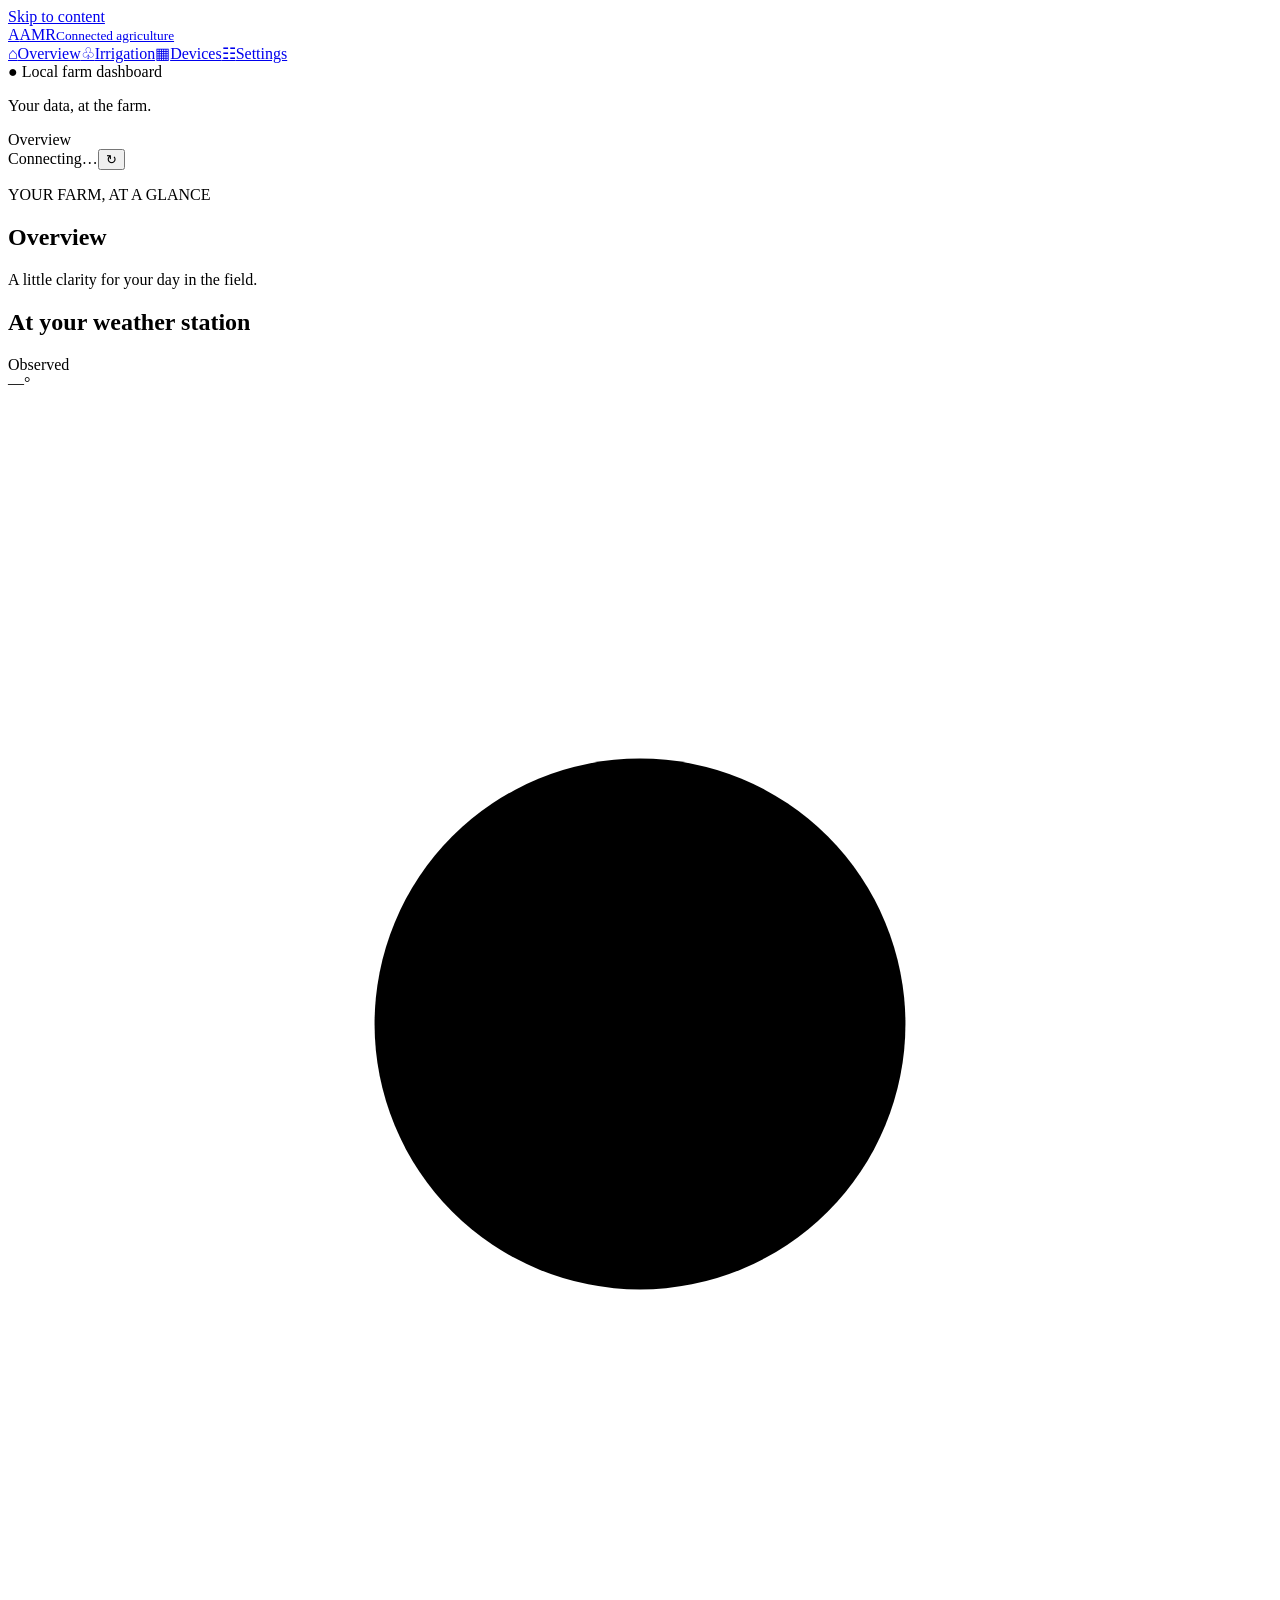
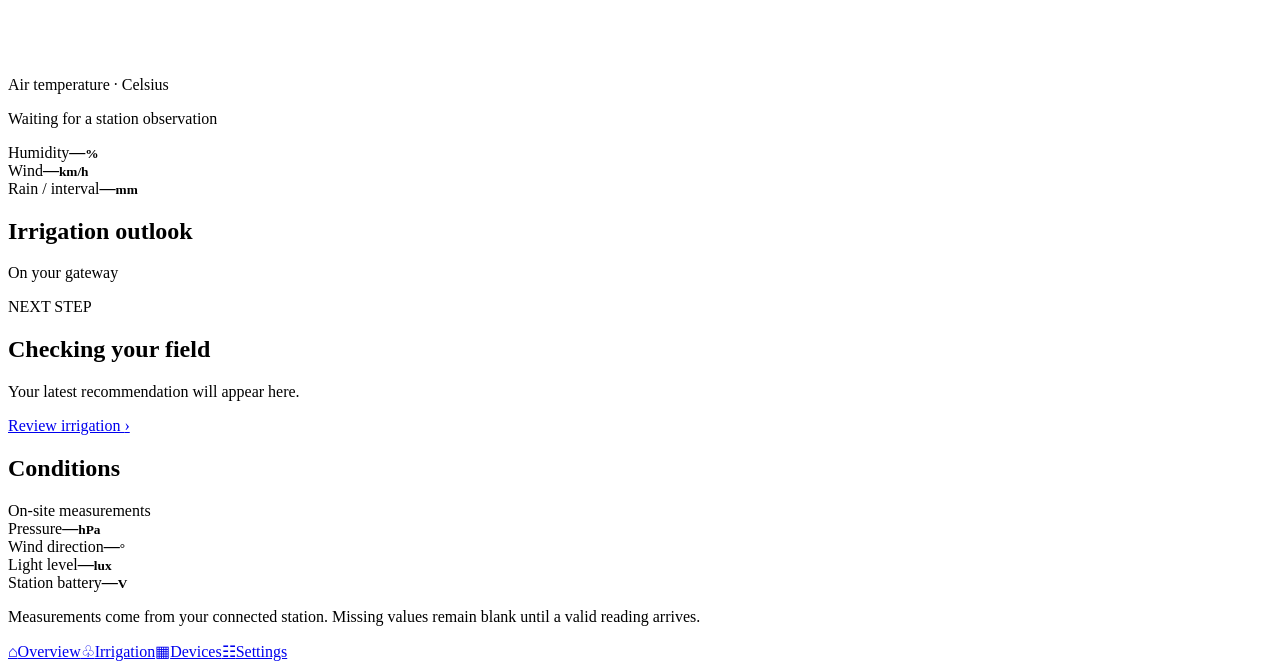
==== commit 0a8e366b: "feat: prepare supervised pilot firmware" ====
--- a/data/index.html
+++ b/data/index.html
@@ -1,249 +1,44 @@
-<!DOCTYPE html>
-<html lang="en" data-theme="system">
-
+<!doctype html>
+<html lang="en">
 <head>
-  <meta charset="UTF-8">
-  <meta name="viewport" content="width=device-width, initial-scale=1.0">
-  <title>IoT Horizon | LoRa Enterprise</title>
-  <link rel="preconnect" href="https://fonts.googleapis.com">
-  <link rel="preconnect" href="https://fonts.gstatic.com" crossorigin>
-  <link
-    href="https://fonts.googleapis.com/css2?family=Inter:wght@400;500;600;700&family=JetBrains+Mono:wght@400;500&display=swap"
-    rel="stylesheet">
-  <script src="https://unpkg.com/lucide@latest"></script>
-  <link rel="stylesheet" href="/style.css">
+<meta charset="utf-8"><meta name="viewport" content="width=device-width,initial-scale=1,viewport-fit=cover">
+<meta name="theme-color" content="#f5f5f7"><title>AMR · Your farm</title>
+<link rel="icon" href="data:,"><link rel="stylesheet" href="/style.css"><script src="/app.js" defer></script>
 </head>
-
 <body>
-
-  <div class="app-layout">
-    <aside class="sidebar" id="sidebar">
-      <div class="sidebar-header">
-        <div class="logo">
-          <i data-lucide="radio-tower" class="logo-icon"></i>
-          <span class="logo-text">IoT Horizon</span>
-        </div>
-        <button class="icon-btn mobile-close" id="sidebar-close">
-          <i data-lucide="x"></i>
-        </button>
-      </div>
-
-      <div class="sidebar-nav">
-        <div class="nav-section">MAIN</div>
-        <a href="#summary" class="nav-item active"><i data-lucide="layout-dashboard"></i><span>Dashboard</span></a>
-        <a href="#sensors" class="nav-item"><i data-lucide="cpu"></i><span>Sensors</span></a>
-        <a href="#actuators" class="nav-item"><i data-lucide="droplets"></i><span>Actuators</span></a>
-        <a href="#weather" class="nav-item"><i data-lucide="cloud-rain"></i><span>Weather</span></a>
-        <a href="#edge-ai" class="nav-item"><i data-lucide="brain-circuit"></i><span>Edge AI</span></a>
-        <a href="#data-collection" class="nav-item"><i data-lucide="brain-circuit"></i><span>AI Dataset</span></a>
-
-        <div class="nav-section">MANAGEMENT</div>
-        <a href="#registered-nodes" class="nav-item"><i data-lucide="server"></i><span>Device Fleet</span></a>
-        <a href="#provisioning" class="nav-item"><i data-lucide="plus-circle"></i><span>Provisioning</span></a>
-        <a href="#cloud-config" class="nav-item"><i data-lucide="cloud"></i><span>Cloud Sync</span></a>
-        <a href="#ota" class="nav-item"><i data-lucide="download-cloud"></i><span>OTA Updates</span></a>
-
-        <div class="nav-section">SYSTEM</div>
-        <a href="#log" class="nav-item"><i data-lucide="terminal-square"></i><span>Audit Logs</span></a>
-      </div>
-
-      <div class="sidebar-footer">
-        <div class="user-profile">
-          <img src="https://ui-avatars.com/api/?name=Admin+User&background=58a6ff&color=fff" alt="User" class="avatar">
-          <div class="user-info">
-            <span class="user-name">Admin User</span>
-            <span class="user-role">System Architect</span>
-          </div>
-        </div>
-      </div>
-    </aside>
-
-    <div class="main-wrapper">
-      <header class="topbar">
-        <div class="topbar-left">
-          <button class="icon-btn" id="sidebar-toggle">
-            <i data-lucide="menu"></i>
-          </button>
-          <div class="breadcrumb">
-            <span>Overview</span>
-            <i data-lucide="chevron-right"></i>
-            <span class="current">Live Dashboard</span>
-          </div>
-        </div>
-
-        <div class="topbar-right">
-          <div id="health-bar" class="status-pill">
-            <i data-lucide="activity"></i>
-            <span id="health-status">Connecting...</span>
-          </div>
-          <div class="status-pill clock-pill">
-            <i data-lucide="clock"></i>
-            <span id="clock"></span>
-          </div>
-          <div class="divider"></div>
-          <button class="icon-btn theme-toggle" id="theme-btn" title="Toggle Theme">
-            <i data-lucide="sun" class="sun-icon"></i>
-            <i data-lucide="moon" class="moon-icon"></i>
-          </button>
-          <button class="icon-btn notification-btn">
-            <i data-lucide="bell"></i>
-            <span class="badge">3</span>
-          </button>
-        </div>
-      </header>
-
-      <main class="content">
-        <div class="page-header">
-          <div>
-            <h2>Enterprise IoT Dashboard</h2>
-            <p class="subtitle">Real-time monitoring and control of your agricultural nodes.</p>
-          </div>
-          <button id="restart-btn" class="btn-danger" onclick="restartGw()">
-            <i data-lucide="power"></i> Restart Gateway
-          </button>
-        </div>
-
-        <section id="summary">
-          <div class="kpi-grid">
-            <div class="kpi-card">
-              <div class="kpi-icon blue"><i data-lucide="activity"></i></div>
-              <div class="kpi-data">
-                <label>Gateway Uptime</label>
-                <div class="kpi-value"><span id="gw-uptime">--</span><span class="unit">s</span></div>
-              </div>
-            </div>
-            <div class="kpi-card">
-              <div class="kpi-icon green"><i data-lucide="database"></i></div>
-              <div class="kpi-data">
-                <label>Free Memory</label>
-                <div class="kpi-value"><span id="gw-heap">--</span><span class="unit">KB</span></div>
-              </div>
-            </div>
-            <div class="kpi-card">
-              <div class="kpi-icon purple"><i data-lucide="wifi"></i></div>
-              <div class="kpi-data">
-                <label>WiFi Signal</label>
-                <div class="kpi-value"><span id="gw-rssi">--</span><span class="unit">dBm</span></div>
-              </div>
-            </div>
-          </div>
-        </section>
-
-        <section id="weather">
-          <div class="section-title">
-            <h3><i data-lucide="cloud-sun"></i> Weather Station</h3>
-          </div>
-          <div class="kpi-grid">
-            <div class="kpi-card">
-              <div class="kpi-icon orange"><i data-lucide="thermometer"></i></div>
-              <div class="kpi-data">
-                <label>Temperature</label>
-                <div class="kpi-value"><span id="w-temp">--</span><span class="unit">°C</span></div>
-              </div>
-            </div>
-            <div class="kpi-card">
-              <div class="kpi-icon cyan"><i data-lucide="droplets"></i></div>
-              <div class="kpi-data">
-                <label>Humidity</label>
-                <div class="kpi-value"><span id="w-hum">--</span><span class="unit">%</span></div>
-              </div>
-            </div>
-            <div class="kpi-card">
-              <div class="kpi-icon purple"><i data-lucide="gauge"></i></div>
-              <div class="kpi-data">
-                <label>Pressure</label>
-                <div class="kpi-value"><span id="w-pres">--</span><span class="unit">hPa</span></div>
-              </div>
-            </div>
-            <div class="kpi-card">
-              <div class="kpi-icon blue"><i data-lucide="umbrella"></i></div>
-              <div class="kpi-data">
-                <label>Precipitation</label>
-                <div class="kpi-value"><span id="rain">--</span><span class="unit">mm</span></div>
-              </div>
-            </div>
-            <div class="kpi-card">
-              <div class="kpi-icon teal"><i data-lucide="wind"></i></div>
-              <div class="kpi-data">
-                <label>Wind Speed</label>
-                <div class="kpi-value"><span id="wind">--</span><span class="unit">km/h</span></div>
-              </div>
-            </div>
-            <div class="kpi-card">
-              <div class="kpi-icon indigo"><i data-lucide="compass"></i></div>
-              <div class="kpi-data">
-                <label>Wind Dir</label>
-                <div class="kpi-value"><span id="wind-dir">--</span><span class="unit">°</span></div>
-              </div>
-            </div>
-            <div class="kpi-card">
-              <div class="kpi-icon yellow"><i data-lucide="sun"></i></div>
-              <div class="kpi-data">
-                <label>Luminosity</label>
-                <div class="kpi-value"><span id="w-lux">--</span><span class="unit">lux</span></div>
-              </div>
-            </div>
-            <div class="kpi-card">
-              <div class="kpi-icon green"><i data-lucide="battery-charging"></i></div>
-              <div class="kpi-data">
-                <label>Battery</label>
-                <div class="kpi-value"><span id="w-bat">--</span><span class="unit">%</span></div>
-              </div>
-            </div>
-          </div>
-        </section>
-
-        <section id="edge-ai" class="edge-ai-section">
-          <div class="section-title ai-section-title">
-            <h3><i data-lucide="brain-circuit"></i> Edge AI Irrigation Advisor</h3>
-            <span id="ai-mode" class="ai-mode shadow">SHADOW MODE</span>
-          </div>
-          <p class="ai-explainer">Local ESP32-S3 decisions. Safety rules remain independent from model predictions.</p>
-          <div class="ai-forecast-grid">
-            <div class="ai-forecast-card"><label>Tomorrow temperature</label><strong><span id="ai-f-temp">--</span> °C</strong></div>
-            <div class="ai-forecast-card"><label>Rain probability</label><strong><span id="ai-f-rain-p">--</span>%</strong></div>
-            <div class="ai-forecast-card"><label>Predicted rain</label><strong><span id="ai-f-rain">--</span> mm</strong></div>
-            <div class="ai-forecast-card"><label>Predicted ET₀</label><strong><span id="ai-f-et0">--</span> mm</strong></div>
-          </div>
-          <div id="ai-zone-cards" class="ai-zone-grid">
-            <div id="ai-placeholder" class="empty-state">
-              <i data-lucide="scan-search" class="pulse-icon"></i>
-              <p>Waiting for a sensor reading to calculate the first recommendation...</p>
-            </div>
-          </div>
-        </section>
-
-        <div class="node-sections-wrapper">
-          <section id="sensors">
-            <div class="section-title">
-              <h3><i data-lucide="cpu"></i> Active Sensors</h3>
-            </div>
-            <div id="sensor-cards">
-              <div id="sensor-placeholder" class="empty-state">
-                <i data-lucide="radio-receiver" class="pulse-icon"></i>
-                <p>Waiting for sensor telemetry...</p>
-              </div>
-            </div>
-          </section>
-
-          <section id="actuators">
-            <div class="section-title">
-              <h3><i data-lucide="droplet"></i> Irrigation Actuators</h3>
-            </div>
-            <div id="actuator-cards">
-              <div class="empty-state">
-                <i data-lucide="power-off"></i>
-                <p>No actuator data available</p>
-              </div>
-            </div>
-          </section>
-        </div>
-
-        <div class="management-grid">
-          <div class="left-col">
-            <section id="provisioning" class="panel">
-              <div class="panel-header">
-                <h3><i data-lucide="plus-square"></i> Provision Node</h3>
+<a class="skip-link" href="#main">Skip to content</a>
+<aside class="sidebar"><a class="brand" href="#overview" data-nav="overview"><span class="brand-mark">A</span><span>AMR<small>Connected agriculture</small></span></a><nav class="desktop-nav" aria-label="Main navigation"><a href="#overview" data-nav="overview">⌂<span>Overview</span></a><a href="#irrigation" data-nav="irrigation">♧<span>Irrigation</span></a><a href="#devices" data-nav="devices">▦<span>Devices</span></a><a href="#settings" data-nav="settings">☷<span>Settings</span></a></nav><div class="sidebar-foot">● Local farm dashboard<p>Your data, at the farm.</p></div></aside>
+<div class="main-wrapper">
+<header class="topbar"><span id="view-title">Overview</span><div class="topbar-right"><span id="health-status" role="status">Connecting…</span><span id="clock" class="clock"></span><button id="refresh-btn" class="icon-btn" aria-label="Refresh dashboard" title="Refresh">↻</button></div></header>
+<main id="main" class="content">
+<div id="connection-banner" class="connection-banner" role="status" hidden><p id="connection-detail"></p></div>
+<section data-view="overview" aria-labelledby="overview-title">
+<div class="page-header"><p class="eyebrow">YOUR FARM, AT A GLANCE</p><h1 id="overview-title">Overview</h1><p class="subtitle">A little clarity for your day in the field.</p></div>
+<div class="overview-grid">
+<section id="weather" class="weather-hero card"><div class="card-top"><h2>At your weather station</h2><span class="subtle-pill">Observed</span></div><div class="weather-main"><div class="weather-temperature"><span id="w-temp">—</span>°</div><svg class="weather-symbol" viewBox="0 0 100 100" aria-hidden="true"><circle cx="50" cy="50" r="21"/><path d="M50 7v9M50 84v9M7 50h9M84 50h9M20 20l7 7M73 73l7 7M20 80l7-7M73 27l7-7"/></svg></div><p class="weather-caption">Air temperature · Celsius</p><p id="weather-updated" class="small-note">Waiting for a station observation</p><div class="weather-bottom"><div><span>Humidity</span><strong><span id="w-hum">—</span><small>%</small></strong></div><div><span>Wind</span><strong><span id="wind">—</span><small>km/h</small></strong></div><div><span>Rain / interval</span><strong><span id="rain">—</span><small>mm</small></strong></div></div></section>
+<section class="advice-card card"><div class="card-top"><h2>Irrigation outlook</h2><span class="subtle-pill">On your gateway</span></div><div class="advice-body"><p class="eyebrow">NEXT STEP</p><h2 id="overview-recommendation">Checking your field</h2><p id="overview-reason">Your latest recommendation will appear here.</p></div><a class="text-link" href="#irrigation" data-nav="irrigation">Review irrigation <span>›</span></a></section>
+</div>
+<div class="section-title"><h2>Conditions</h2><span>On-site measurements</span></div><div class="conditions-grid">
+<div class="condition"><span>Pressure</span><strong><span id="w-pres">—</span><small>hPa</small></strong></div><div class="condition"><span>Wind direction</span><strong><span id="wind-dir">—</span><small>°</small></strong></div><div class="condition"><span>Light level</span><strong><span id="w-lux">—</span><small>lux</small></strong></div><div class="condition"><span>Station battery</span><strong><span id="w-bat">—</span><small>V</small></strong></div>
+</div><p class="footnote">Measurements come from your connected station. Missing values remain blank until a valid reading arrives.</p>
+</section>
+<section data-view="irrigation" hidden aria-labelledby="irrigation-title">
+<div class="page-header"><p class="eyebrow">WATER WITH CONFIDENCE</p><h1 id="irrigation-title">Irrigation</h1><p class="subtitle">Understand the soil. Choose the right moment.</p></div>
+<section id="edge-ai"><div class="section-title"><h2>Field recommendations</h2><span id="ai-mode" class="ai-mode shadow">Advisory only</span></div><p class="small-note">Advice is calculated on your gateway. Review field conditions before watering. Valve automation is configured separately.</p>
+<div id="ai-zone-cards" class="ai-zone-grid"><div id="ai-placeholder" class="empty-state"><strong>Checking sensor data</strong><p>The gateway will explain whether a reading, weather data or field setup is needed.</p></div></div>
+<div class="section-title"><h2>Local weather estimate</h2><span>Next 24 hours</span></div><div class="ai-forecast-grid">
+<div class="ai-forecast-card"><label>Temperature</label><strong><span id="ai-f-temp">—</span><small>°C</small></strong></div><div class="ai-forecast-card"><label>Rain likelihood</label><strong><span id="ai-f-rain-p">—</span><small>%</small></strong></div><div class="ai-forecast-card"><label>Estimated rain</label><strong><span id="ai-f-rain">—</span><small>mm</small></strong></div><div class="ai-forecast-card"><label>Reference ET₀</label><strong><span id="ai-f-et0">—</span><small>mm</small></strong></div></div>
+<p class="footnote">Experimental local model estimates. These are not an official weather forecast; unavailable inputs are shown as dashes.</p></section>
+<section id="actuators"><div class="section-title"><h2>Valves</h2><span>Manual control</span></div><div id="actuator-cards"><div class="empty-state"><strong>No actuator reading yet</strong><p>Power on your registered valve node to receive its heartbeat.</p></div></div></section>
+</section>
+<section data-view="devices" hidden aria-labelledby="devices-title">
+<div class="page-header"><p class="eyebrow">CONNECTED TO YOUR LAND</p><h1 id="devices-title">Devices</h1><p class="subtitle">The latest observations from your soil sensors.</p></div>
+<section id="sensors"><div class="section-title"><h2>Soil sensors</h2><a href="#settings" data-nav="settings" class="text-link">Manage devices ›</a></div><div id="sensor-cards"><div id="sensor-placeholder" class="empty-state"><strong>No soil reading yet</strong><p>Register a sensor in Settings and keep it powered within LoRa range. Sensor reports normally arrive every two minutes.</p></div></div></section><p class="footnote">Moisture charts show readings received during this browser session. Battery voltage is measured.</p></section>
+<section data-view="settings" hidden aria-labelledby="settings-title">
+<div class="page-header"><p class="eyebrow">MAKE IT YOURS</p><h1 id="settings-title">Settings</h1><p class="subtitle">Your gateway, field profiles and connected devices.</p></div>
+<section id="summary" class="card gateway-card"><div class="section-title"><h2>Central gateway</h2><span class="subtle-pill">ESP32-S3</span></div><div class="gateway-metrics"><div><span>Uptime</span><strong><span id="gw-uptime">—</span><small>s</small></strong></div><div><span>Free memory</span><strong><span id="gw-heap">—</span><small>KB</small></strong></div><div><span>Wi-Fi signal</span><strong><span id="gw-rssi">—</span><small>dBm</small></strong></div></div><p id="gateway-diagnostics" class="small-note"></p><button id="restart-btn" class="btn-danger" onclick="restartGw()">Restart gateway</button></section>
+<div class="settings-group"><details><summary>Add a device</summary><section id="provisioning" class="panel">
+              <div class="panel-header"><h3>Add a device</h3>
               </div>
               <div class="panel-body">
                 <form id="provision-form" class="modern-form">
@@ -272,11 +67,9 @@
                   </div>
                 </form>
               </div>
-            </section>
-
-            <section id="data-collection" class="panel">
-              <div class="panel-header">
-                <h3><i data-lucide="brain-circuit"></i> AI Dataset Collection</h3>
+            </section></details>
+<details><summary>Field profile & observations</summary><section id="data-collection" class="panel">
+              <div class="panel-header"><h3>Field profile & observations</h3>
               </div>
               <div class="panel-body">
                 <div id="dataset-status" class="status-msg">Loading dataset status...</div>
@@ -317,58 +110,9 @@
                   <div class="form-actions full-width"><button type="submit" class="btn-secondary">Add Event Marker</button><div id="dataset-label-status" class="status-msg"></div></div>
                 </form>
               </div>
-            </section>
-
-            <section id="cloud-config" class="panel">
-              <div class="panel-header">
-                <h3><i data-lucide="cloud"></i> Cloud Synchronization</h3>
-              </div>
-              <div class="panel-body">
-                <form id="cloud-form" class="modern-form">
-                  <div class="form-group full-width">
-                    <label>Endpoint URL</label>
-                    <input type="url" id="c-url" placeholder="https://cloud.example.com" required>
-                  </div>
-                  <div class="form-group full-width">
-                    <label>API Key</label>
-                    <input type="password" id="c-apikey" placeholder="Enter API Key">
-                  </div>
-                  <div class="form-group full-width">
-                    <label>Trusted root CA certificate (PEM)</label>
-                    <textarea id="c-cacert" rows="7" placeholder="-----BEGIN CERTIFICATE-----&#10;...&#10;-----END CERTIFICATE-----"></textarea>
-                  </div>
-                  <div class="form-actions full-width">
-                    <button type="submit" class="btn-secondary">Save Configuration</button>
-                    <div id="cloud-status" class="status-msg"></div>
-                  </div>
-                </form>
-              </div>
-            </section>
-
-            <section id="ota" class="panel">
-              <div class="panel-header">
-                <h3><i data-lucide="download-cloud"></i> Firmware OTA</h3>
-              </div>
-              <div class="panel-body">
-                <form id="ota-form" enctype="multipart/form-data" class="modern-form file-form">
-                  <div class="file-upload-wrapper">
-                    <i data-lucide="upload-cloud"></i>
-                    <span>Drag & drop or click to select .bin file</span>
-                    <input type="file" name="firmware" accept=".bin" required>
-                  </div>
-                  <div class="form-actions">
-                    <button type="submit" class="btn-secondary">Initiate Update</button>
-                    <div id="ota-progress" class="status-msg"></div>
-                  </div>
-                </form>
-              </div>
-            </section>
-          </div>
-
-          <div class="right-col">
-            <section id="registered-nodes" class="panel table-panel">
-              <div class="panel-header">
-                <h3><i data-lucide="server"></i> Device Fleet</h3>
+            </section></details>
+<details><summary>Registered devices</summary><section id="registered-nodes" class="panel table-panel">
+              <div class="panel-header"><h3>Registered devices</h3>
                 <div class="search-box">
                   <i data-lucide="search"></i>
                   <input type="text" placeholder="Search nodes...">
@@ -391,71 +135,46 @@
                   <tbody id="nodes-tbody"></tbody>
                 </table>
               </div>
-            </section>
-
-            <section id="log" class="panel terminal-panel">
+            </section></details>
+<details><summary>Cloud connection</summary><section id="cloud-config" class="panel">
+              <div class="panel-header"><h3>Cloud connection</h3>
+              </div>
+              <div class="panel-body">
+                <form id="cloud-form" class="modern-form">
+                  <div class="form-group full-width">
+                    <label>Endpoint URL</label>
+                    <input type="url" id="c-url" placeholder="https://cloud.example.com" required>
+                  </div>
+                  <div class="form-group full-width">
+                    <label>API Key</label>
+                    <input type="password" id="c-apikey" placeholder="Enter API Key">
+                  </div>
+                  <div class="form-group full-width">
+                    <label>Trusted root CA certificate (PEM)</label>
+                    <textarea id="c-cacert" rows="7" placeholder="-----BEGIN CERTIFICATE-----&#10;...&#10;-----END CERTIFICATE-----"></textarea>
+                  </div>
+                  <div class="form-actions full-width">
+                    <button type="submit" class="btn-secondary">Save Configuration</button>
+                    <div id="cloud-status" class="status-msg"></div>
+                  </div>
+                </form>
+              </div>
+            </section></details>
+<details><summary>Firmware update</summary><section id="ota" class="panel">
+              <div class="panel-header"><h3>Firmware update</h3>
+              </div>
+              <div class="panel-body">
+                <p>Web firmware upload is disabled in the supervised pilot build because images are not signed. Update the gateway over physical USB with PlatformIO.</p>
+              </div>
+            </section></details>
+<details><summary>Activity log</summary><section id="log" class="panel terminal-panel">
               <div class="terminal-header">
                 <div class="dots"><span></span><span></span><span></span></div>
                 <div class="terminal-title">System Audit Log</div>
                 <div class="terminal-actions"><i data-lucide="copy"></i></div>
               </div>
               <pre id="log-output" class="terminal-body"></pre>
-            </section>
-          </div>
-        </div>
-
-      </main>
-    </div>
-  </div>
-
-  <div id="toast-container" class="toast-container"></div>
-
-  <script src="/app.js"></script>
-
-  <script>
-    // Initialize Icons
-    if (window.lucide) lucide.createIcons();
-
-    // Theme Management
-    const themeBtn = document.getElementById('theme-btn');
-    const htmlEl = document.documentElement;
-
-    function applyTheme(theme) {
-      if (theme === 'system') {
-        const systemTheme = window.matchMedia('(prefers-color-scheme: dark)').matches ? 'dark' : 'light';
-        htmlEl.setAttribute('data-theme', systemTheme);
-      } else {
-        htmlEl.setAttribute('data-theme', theme);
-      }
-      localStorage.setItem('iot-theme', theme);
-    }
-
-    const savedTheme = localStorage.getItem('iot-theme') || 'system';
-    applyTheme(savedTheme);
-
-    themeBtn.addEventListener('click', () => {
-      const current = htmlEl.getAttribute('data-theme');
-      applyTheme(current === 'dark' ? 'light' : 'dark');
-    });
-
-    // Sidebar Mobile Toggle
-    const sidebar = document.getElementById('sidebar');
-    const sidebarToggle = document.getElementById('sidebar-toggle');
-    const sidebarClose = document.getElementById('sidebar-close');
-
-    sidebarToggle.addEventListener('click', () => sidebar.classList.add('open'));
-    sidebarClose.addEventListener('click', () => sidebar.classList.remove('open'));
-
-    // Highlight active nav item on scroll
-    const navItems = document.querySelectorAll('.nav-item');
-    navItems.forEach(item => {
-      item.addEventListener('click', () => {
-        document.querySelector('.nav-item.active').classList.remove('active');
-        item.classList.add('active');
-        if (window.innerWidth <= 768) sidebar.classList.remove('open');
-      });
-    });
-  </script>
-</body>
-
-</html>
+            </section></details></div><p class="footnote">AMR · Local farm dashboard. Administrator access.</p>
+</section>
+</main></div><nav class="tabbar" aria-label="Mobile navigation"><a href="#overview" data-nav="overview">⌂<span>Overview</span></a><a href="#irrigation" data-nav="irrigation">♧<span>Irrigation</span></a><a href="#devices" data-nav="devices">▦<span>Devices</span></a><a href="#settings" data-nav="settings">☷<span>Settings</span></a></nav><div id="toast-container" class="toast-container" role="status" aria-live="polite"></div>
+</body></html>
